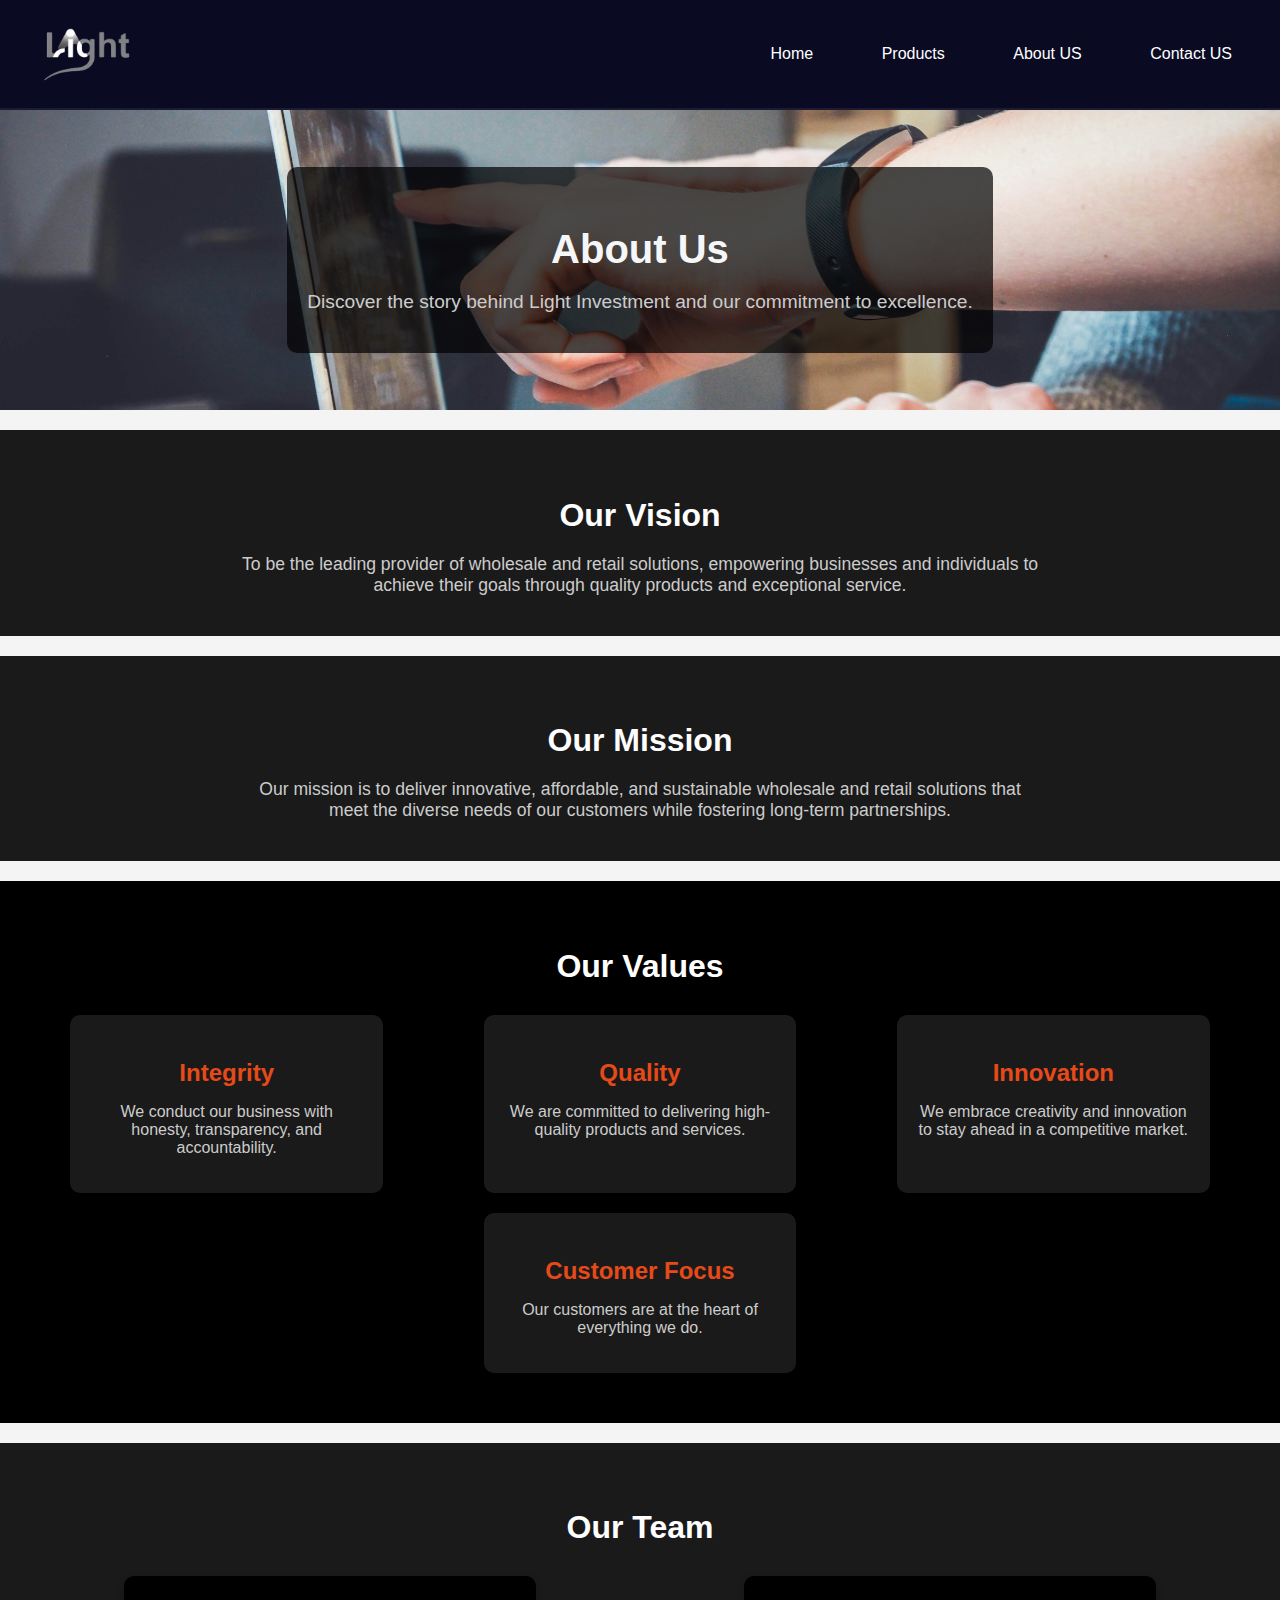
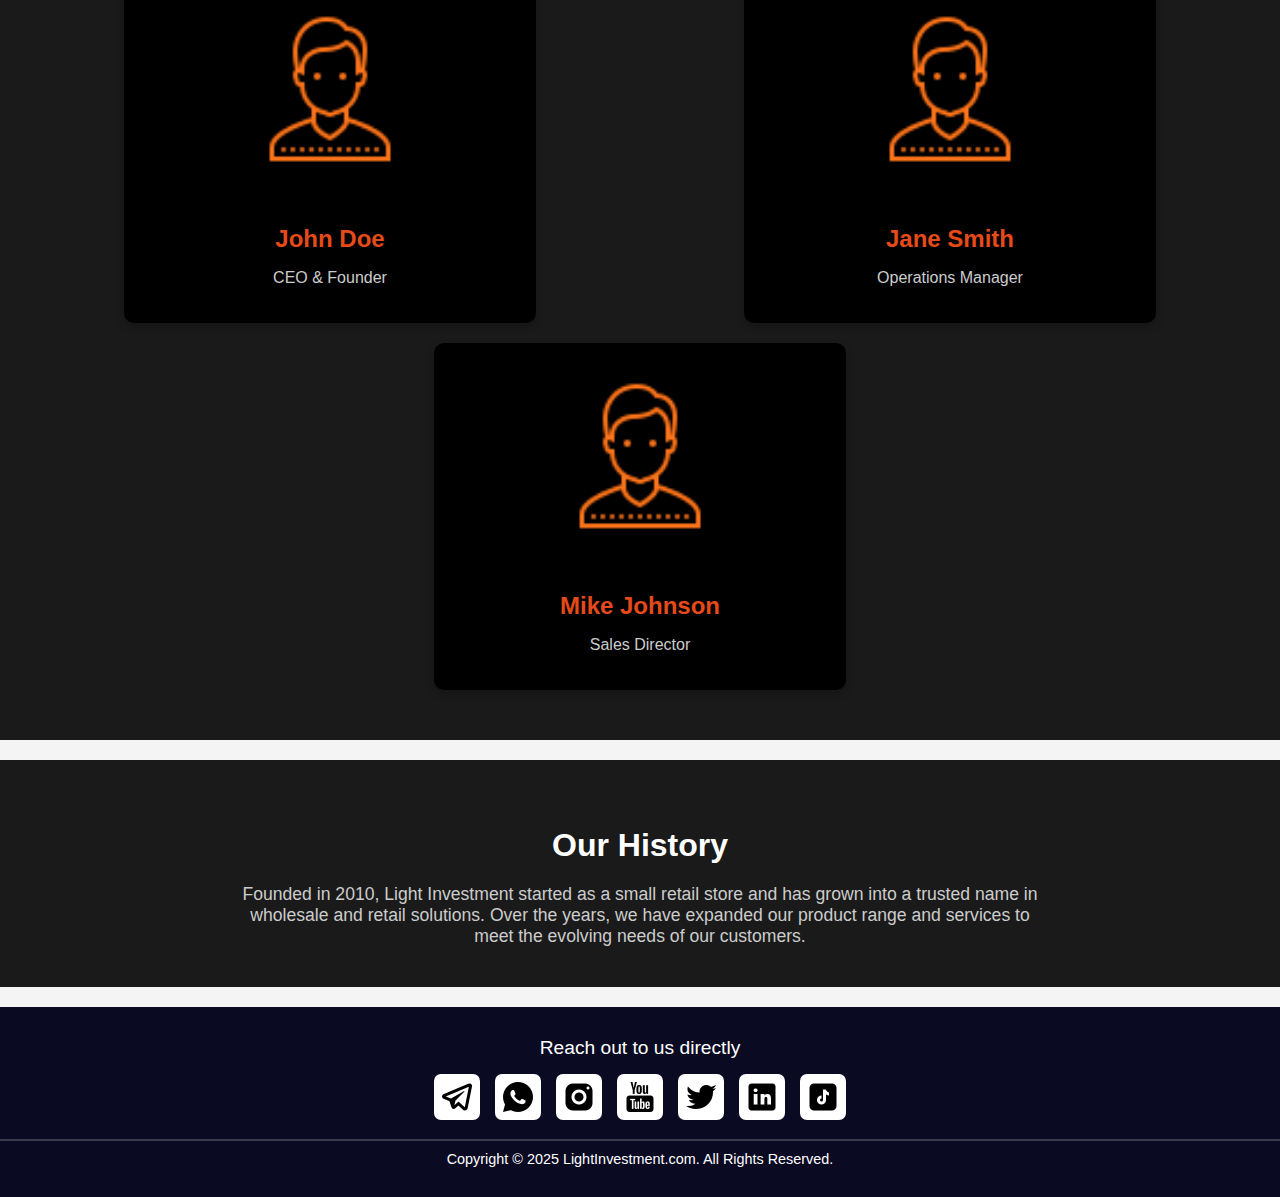
==== about.html @ 411e432b "Add files via upload" ====
<!DOCTYPE html>
<html lang="en">
<head>
  <meta charset="UTF-8">
  <meta name="viewport" content="width=device-width, initial-scale=1.0">
  <title>Buyer Page</title>
  <link rel="stylesheet" href="style.css">
</head>
<body>
  <header>
  <!-- Logo and Category Dropdown Wrapper -->
  <div class="header-center">
    <a href="home.html"><img src="logoNB.png" alt="LightLogo"></a>
  </div>

  <!-- Hamburger Icon for Mobile -->
  <div class="hamburger" onclick="toggleMenu()">
    <div class="line"></div>
    <div class="line"></div>
    <div class="line"></div>
  </div>

  <!-- Navigation Links -->
  <nav id="nav-menu">
    <a href="admin.html" class="admin">Admin</a>
    <a href="home.html">Home</a>
    <a href="index.html">Products</a>
    <a href="about.html">About US</a>
    <a href="contact.html">Contact US</a>
  </nav>
</header>
  <main class=".main-home">
    <!-- About Us Hero Section -->
    <section class="about-hero" style="background: url('heroabout.jpg') no-repeat center center/cover;">
      <div class="about-hero-content">
        <h1>About Us</h1>
        <p>Discover the story behind Light Investment and our commitment to excellence.</p>
      </div>
    </section>

    <!-- Vision Section -->
    <section class="vision">
      <h2>Our Vision</h2>
      <p>To be the leading provider of wholesale and retail solutions, empowering businesses and individuals to achieve their goals through quality products and exceptional service.</p>
    </section>

    <!-- Mission Section -->
    <section class="mission">
      <h2>Our Mission</h2>
      <p>Our mission is to deliver innovative, affordable, and sustainable wholesale and retail solutions that meet the diverse needs of our customers while fostering long-term partnerships.</p>
    </section>

    <!-- Values Section -->
    <section class="values">
      <h2>Our Values</h2>
      <div class="value-cards">
        <div class="value-card">
          <h3>Integrity</h3>
          <p>We conduct our business with honesty, transparency, and accountability.</p>
        </div>
        <div class="value-card">
          <h3>Quality</h3>
          <p>We are committed to delivering high-quality products and services.</p>
        </div>
        <div class="value-card">
          <h3>Innovation</h3>
          <p>We embrace creativity and innovation to stay ahead in a competitive market.</p>
        </div>
        <div class="value-card">
          <h3>Customer Focus</h3>
          <p>Our customers are at the heart of everything we do.</p>
        </div>
      </div>
    </section>

    <!-- Team Section (Optional) -->
    <section class="team">
      <h2>Our Team</h2>
      <div class="team-members">
        <div class="team-member">
          <img src="personIcon.png" alt="Team Member 1">
          <h3>John Doe</h3>
          <p>CEO & Founder</p>
        </div>
        <div class="team-member">
          <img src="personIcon.png" alt="Team Member 2">
          <h3>Jane Smith</h3>
          <p>Operations Manager</p>
        </div>
        <div class="team-member">
          <img src="personIcon.png" alt="Team Member 3">
          <h3>Mike Johnson</h3>
          <p>Sales Director</p>
        </div>
      </div>
    </section>

    <!-- History Section (Optional) -->
    <section class="history">
      <h2>Our History</h2>
      <p>Founded in 2010, Light Investment started as a small retail store and has grown into a trusted name in wholesale and retail solutions. Over the years, we have expanded our product range and services to meet the evolving needs of our customers.</p>
    </section>
  </main>

  <footer>
  <p>Reach out to us directly</p>
  <div class="social-icons">
    <a href="#"><img src="tg36.png" alt="Telegram"></a>
    <a href="#"><img src="whatsapp36.png" alt="WhatsApp"></a>
    <a href="#"><img src="insta36.png" alt="Instagram"></a>
    <a href="#"><img src="youtube36.png" alt="YouTube"></a>
    <a href="#"><img src="x36.png" alt="X (Twitter)"></a>
    <a href="#"><img src="in36.png" alt="LinkedIn"></a>
    <a href="#"><img src="tiktok36.png" alt="TikTok"></a>
  </div>
  <p>Copyright &copy; 2025 LightInvestment.com. All Rights Reserved.</p>
</footer>
<script>
    function toggleMenu() {
  const navMenu = document.getElementById("nav-menu");
  navMenu.classList.toggle("active");
}
  </script>
</body>
</html>
---- style.css ----
/* General Styles */
body {
  font-family: Tahoma, sans-serif;
  display: flex;
  flex-direction: column;
  min-height: 100vh; /* Full viewport height */
  margin: 0;
  background-color: #f4f4f4;
  position: relative;
  overflow-x: hidden;
}
main {
  flex: 1; /* Takes up remaining space */
}
/* Header Styles (Existing) */
header {
  display: flex;
  flex-direction: row;
  background-color: #0a0a23;
  color: white;
  padding: 1em 1em;
  text-align: center;
  align-items: center;
  justify-content: space-between;
  border-bottom: 2px solid #1b1b32;
}
/* Dropdown Container */
label[for="category-dropdown"] {
  font-size: 1rem;
  color: white;
  margin-right: 20px; /* Space between dropdown and other elements */
}

/* Select Element */
#category-dropdown {
  padding: 0.5rem 1rem; /* Padding for better spacing */
  font-size: 1rem;
  color: white;
  background-color: #1a1a1a; /* Dark background */
  border: 2px solid #C5832B; /* Accent color border */
  border-radius: 5px; /* Rounded corners */
  cursor: pointer;
  appearance: none; /* Remove default arrow */
  -webkit-appearance: none; /* Remove default arrow for Safari */
  -moz-appearance: none; /* Remove default arrow for Firefox */
  background-image: url('data:image/svg+xml;utf8,<svg xmlns="http://www.w3.org/2000/svg" viewBox="0 0 24 24" fill="white" width="18px" height="18px"><path d="M7 10l5 5 5-5z"/></svg>'); /* Custom arrow */
  background-repeat: no-repeat;
  background-position: right 0.75rem center; /* Position the arrow */
  background-size: 12px; /* Size of the arrow */
  transition: border-color 0.3s ease, background-color 0.3s ease;
}

/* Hover and Focus States */
#category-dropdown:hover {
  border-color: #FFD700; /* Gold accent on hover */
}

#category-dropdown:focus {
  outline: none; /* Remove default focus outline */
  border-color: #FFD700; /* Gold accent on focus */
  background-color: #333; /* Slightly lighter background on focus */
}

/* Option Elements */
#category-dropdown option {
  background-color: #1a1a1a; /* Dark background */
  color: white; /* White text */
  padding: 0.5rem; /* Padding for options */
}

header img {
  width: 150px;
}

nav a {
  color: white;
  text-decoration: none;
  margin: 0 2em;
}

main h2{
  text-align: center;
}

/* Header Center Wrapper */
.header-center {
  display: flex;
  align-items: center;
  gap: 20px; /* Space between logo and dropdown */
}

/* Hamburger Icon for Mobile */
.hamburger {
  display: none; /* Hidden by default */
  flex-direction: column;
  cursor: pointer;
}

.hamburger .line {
  width: 25px;
  height: 3px;
  background-color: white;
  margin: 4px 0;
}

.admin{
   display: none;
}
/*index/product style*/

/* Category Styles */
#categories{
  display: flex;
  width: 1000vw;
  }
.category {
  width: 100vw;
  padding-bottom: 4em;
  text-align: center;
}
.category h3 {
  color: #000;
  font-size: 1.5rem;
  margin-bottom: 20px;
  border-bottom: 2px solid #C5832B;
  padding-bottom: 10px;
}

/* Product Styles */
.product {
  border: 1px solid #C5832B;
  padding: 15px;
  margin: 10px;
  text-align: center;
  width: 200px;
  display: inline-block;
  background-color: #fff;
  border-radius: 10px;
  transition: transform 0.3s ease, box-shadow 0.3s ease;
}

.product:hover {
  transform: translateY(-5px);
  box-shadow: 0 4px 8px rgba(0, 0, 0, 0.3);
}

.product img {
  max-width: 100%;
  height: auto;
  border-radius: 5px;
}

.product h5 {
  color: #000;
  font-size: 1.2rem;
  margin: 10px 0;
}

.product p {
  color: #333;
  font-size: 1rem;
  margin: 10px 0;
}

.buyBtn {
  padding: 0.5rem 3rem;
  font-size: 1em;
  background-color: #C5832B;
  color: #fff;
  border: none;
  border-radius: 5px;
  cursor: pointer;
  transition: background-color 0.3s ease;
  text-decoration: none;
}

.buyBtn:hover {
  background-color: #333; /* Darker black on hover */
}

/*Form page of contact us*/
h1, p {
  margin: 1em auto;
  text-align: center;
  color: #f5f6f7;
  font-size: 16px;
}
p{
  color: #000;
}
.info{
  color: #fff;
}
form {
  width: 60vw;
  max-width: 500px;
  min-width: 300px;
  margin: 0 auto;
  padding-bottom: 2em;
  color: white;
}

fieldset {
  border: none;
  padding: 2rem 0;
  border-bottom: 3px solid #3b3b4f;
}

fieldset:last-of-type {
  border-bottom: none;
}

label {
  display: block;
  margin: 0.5rem 0;
}

input,
textarea,
select {
  margin: 10px 0 0 0;
  width: 100%;
  min-height: 2em;
}

input, textarea {
  background-color: #0a0a23;
  border: 1px solid #0a0a23;
  color: #ffffff;
}

.inline {
  width: unset;
  margin: 0 0.5em 0 0;
  vertical-align: middle;
}

input[type="submit"] {
  display: block;
  width: 60%;
  margin: 1em auto;
  height: 2em;
  font-size: 1.1rem;
  background-color: #3b3b4f;
  border-color: white;
  min-width: 300px;
  cursor: pointer;
}

input[type="file"] {
  padding: 1px 2px;
}
.terms-cond{
  color: #dfdfe2;
}

/*footer sytle*/
/* Footer Styles */
footer {
  text-align: center;
  background-color: #0a0a23;
  padding: 20px 0;
  position: relative;
  width: 100%;
  margin-top: auto; /* Ensures footer sticks to the bottom */
}

footer p {
  color: #fff;
  margin: 10px 0;
}

footer p:first-of-type {
  font-size: 1.2rem;
  margin-bottom: 15px;
}

footer p:last-of-type {
  border-top: 2px solid #3b3b4f;
  padding-top: 10px;
  margin-top: 15px;
  font-size: 0.9rem;
}

.social-icons {
  display: flex;
  justify-content: center;
  gap: 15px; /* Space between icons */
  flex-wrap: wrap; /* Wrap icons on smaller screens */
}

.social-icons a {
  display: inline-block;
  transition: transform 0.3s ease;
}

.social-icons a:hover {
  transform: translateY(-5px); /* Lift icon on hover */
}

.social-icons img {
  width: 36px; /* Fixed size for icons */
  height: 36px;
  background-color: #fff;
  border-radius: 15%;
  padding: 5px; /* Adds some spacing inside the icon */
  transition: background-color 0.3s ease;
}

.social-icons img:hover {
  background-color: #C5832B; /* Your preferred accent color on hover */
}

/*About us style*/
/* About Us Hero Section */
.about-hero {
  
  height: 300px;
  display: flex;
  align-items: center;
  justify-content: center;
  text-align: center;
}

.about-hero-content {
  background: rgba(0, 0, 0, 0.7);
  padding: 20px;
  border-radius: 10px;
}

.about-hero h1 {
  font-size: 2.5rem;
  margin-bottom: 10px;
}

.about-hero p {
  font-size: 1.2rem;
  color: #ccc;
}

/* Vision, Mission, and History Sections */
.vision, .mission, .history {
  padding: 40px 20px;
  text-align: center;
  background-color: #1a1a1a;
  margin: 20px 0;
}

.vision h2, .mission h2, .history h2 {
  font-size: 2rem;
  margin-bottom: 20px;
  color: #fff;
}

.vision p, .mission p, .history p {
  font-size: 1.1rem;
  color: #ccc;
  max-width: 800px;
  margin: 0 auto;
}

/* Values Section */
.values {
  padding: 40px 20px;
  text-align: center;
  background-color: #000;
}

.values h2 {
  font-size: 2rem;
  margin-bottom: 20px;
  color: #fff;
}

.value-cards {
  display: flex;
  justify-content: space-around;
  flex-wrap: wrap;
  margin-top: 20px;
}

.value-card {
  background: #1a1a1a;
  padding: 20px;
  border-radius: 10px;
  width: 22%;
  margin: 10px;
  box-shadow: 0 4px 8px rgba(0, 0, 0, 0.2);
}

.value-card h3 {
  font-size: 1.5rem;
  margin-bottom: 10px;
  color: #e64a19
}

.value-card p {
  font-size: 1rem;
  color: #ccc;
}

/* Team Section */
.team {
  padding: 40px 20px;
  text-align: center;
  background-color: #1a1a1a;
  margin: 20px 0;
  color: #fff;
}

.team h2 {
  font-size: 2rem;
  margin-bottom: 20px;
}

.team-members {
  display: flex;
  justify-content: space-around;
  flex-wrap: wrap;
  margin-top: 20px;
}

.team-member {
  background: #000;
  padding: 20px;
  border-radius: 10px;
  width: 30%;
  margin: 10px;
  box-shadow: 0 4px 8px rgba(0, 0, 0, 0.2);
}

.team-member img {
  width: 50%;
  border-radius: 10px;
  margin-bottom: 15px;
}

.team-member h3 {
  font-size: 1.5rem;
  margin-bottom: 10px;
  color: #e64a19;
}

.team-member p {
  font-size: 1rem;
  color: #ccc;
}

/*Home page styles*/
.main-home{
  font-family: Arial, sans-serif;
  margin: 0;
  padding: 0;
  color: #fff;
  background-color: #C5832B;
}

.main-home h1, .main-home h2, .main-home h3 {
  color: #fff;
}

.main-home p {
  color: #ccc;
}

.btn {
  display: inline-block;
  padding: 10px 20px;
  background-color: #ff5722;
  color: #fff;
  text-decoration: none;
  border-radius: 5px;
  transition: background-color 0.3s ease;
}

.btn:hover {
  background-color: #e64a19;
}

/* Hero Section */
.hero {
  height: 400px;
  display: flex;
  align-items: center;
  justify-content: center;
  text-align: center;
}

.hero-content {
  background: rgba(0, 0, 0, 0.7);
  padding: 20px;
  border-radius: 10px;
}

/* Services Section */
.services {
  margin: 40px 0;
  text-align: center;
}

.service-cards {
  display: flex;
  justify-content: space-around;
  flex-wrap: wrap;
  margin-top: 20px;
}

.card {
  background: #1a1a1a;
  padding: 20px;
  border-radius: 10px;
  width: 30%;
  margin: 10px;
  box-shadow: 0 4px 8px rgba(0, 0, 0, 0.2);
}

/* Testimonials Section */
.testimonials {
  margin: 40px 0;
  text-align: center;
}

.testimonial-cards {
  display: flex;
  justify-content: space-around;
  flex-wrap: wrap;
  margin-top: 20px;
}

.testimonial {
  background: #1a1a1a;
  padding: 20px;
  border-radius: 10px;
  width: 30%;
  margin: 10px;
  box-shadow: 0 4px 8px rgba(0, 0, 0, 0.2);
}

.testimonial p {
  font-style: italic;
  color: #fff;
}

.testimonial span {
  display: block;
  margin-top: 10px;
  font-weight: bold;
  color: #ff5722;
}
@media (max-width: 768px) {
  /* Hide the regular navigation links */
  nav {
    display: none;
    flex-direction: column;
    position: absolute;
    top: 70px; /* Adjust based on header height */
    right: 0;
    background-color: #0a0a23;
    width: 100%;
    text-align: center;
    border-bottom: 2px solid #1b1b32;
  }

  nav a {
    margin: 1em 0;
  }

  /* Show the hamburger icon */
  .hamburger {
    display: flex;
  }

  /* Show the navigation menu when active */
  nav.active {
    display: flex;
  }

  /* Center the logo and dropdown on mobile */
  .header-center {
    flex: 1; /* Take up remaining space */
    justify-content: center;
    margin-left: 20px; /* Adjust as needed */
  }

  /* Adjust the category dropdown for mobile */
  label[for="category-dropdown"] {
    font-size: 0.9rem; /* Smaller font for mobile */
  }

  #category-dropdown {
    width: 100%; /* Full width on mobile */
    margin-top: 10px; /* Space above the dropdown */
  }
  .product {
    width: 150px;
  }
  .category h3 {
    font-size: 1.2rem;
  }
  .value-card, .team-member {
    width: 100%;
  }
  .card, .testimonial {
    width: 100%;
  }
}
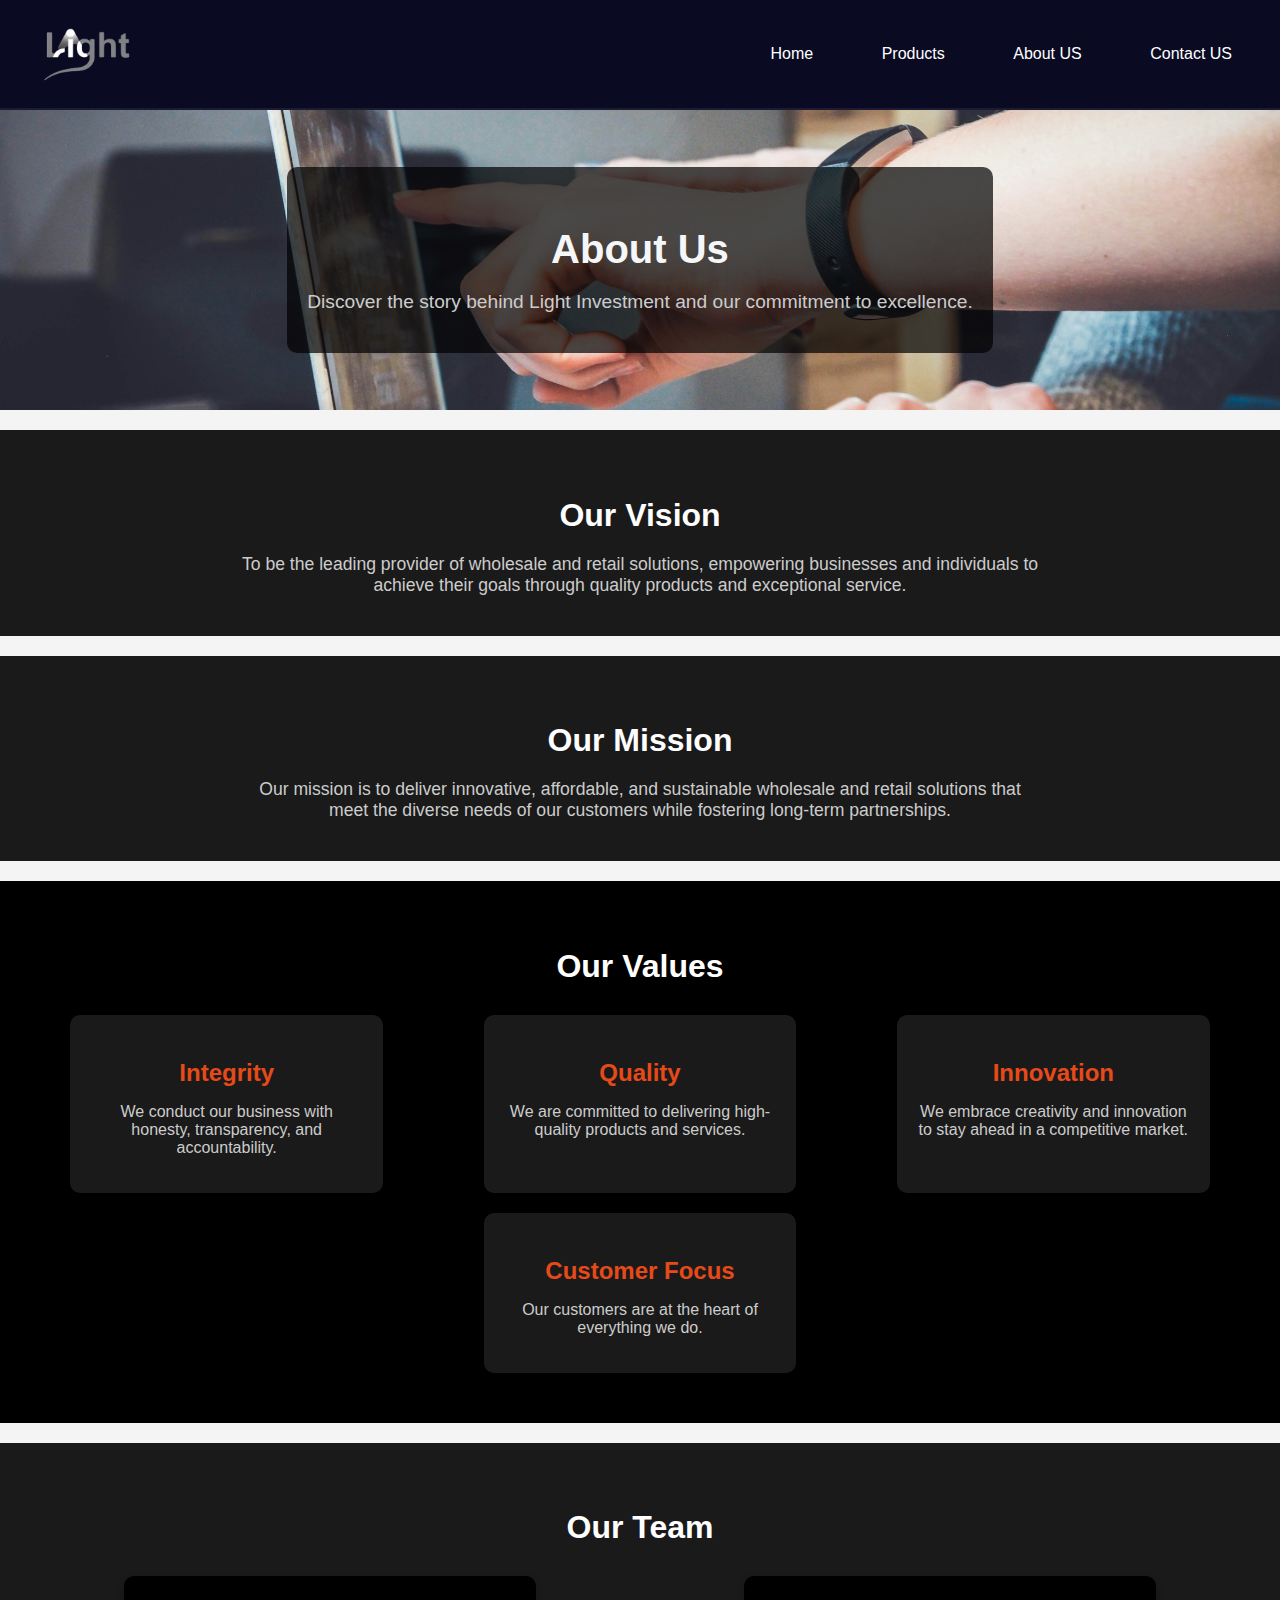
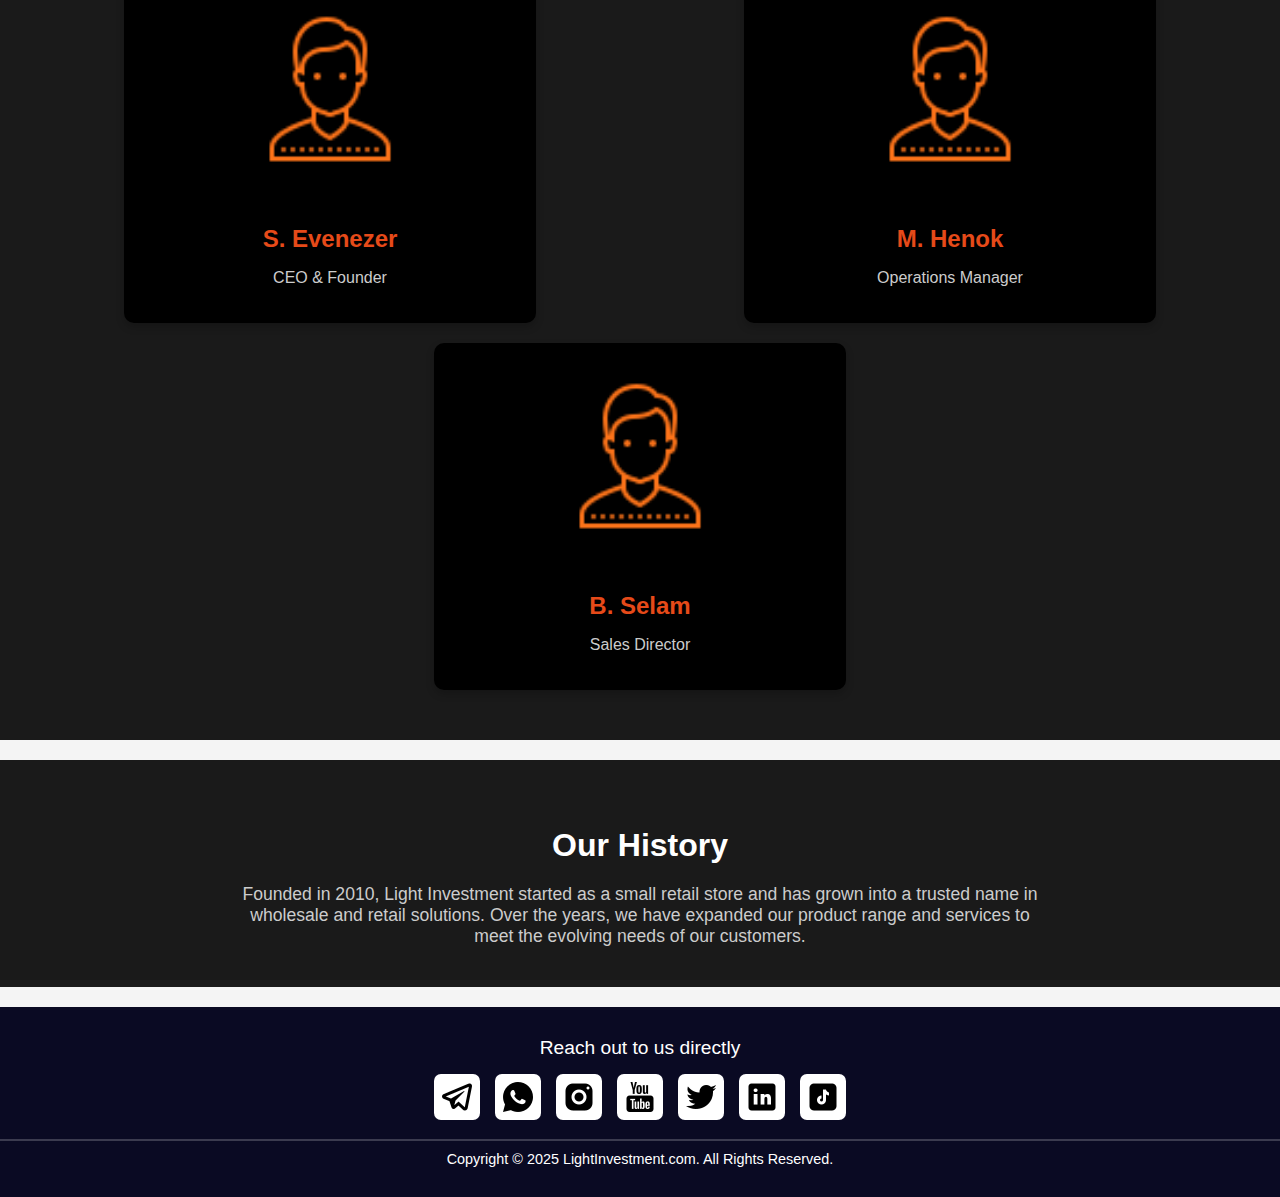
==== commit abc7fff6: "Update about.html" ====
--- a/about.html
+++ b/about.html
@@ -79,17 +79,17 @@
       <div class="team-members">
         <div class="team-member">
           <img src="personIcon.png" alt="Team Member 1">
-          <h3>John Doe</h3>
+          <h3>S. Evenezer</h3>
           <p>CEO & Founder</p>
         </div>
         <div class="team-member">
           <img src="personIcon.png" alt="Team Member 2">
-          <h3>Jane Smith</h3>
+          <h3>M. Henok</h3>
           <p>Operations Manager</p>
         </div>
         <div class="team-member">
           <img src="personIcon.png" alt="Team Member 3">
-          <h3>Mike Johnson</h3>
+          <h3>B. Selam</h3>
           <p>Sales Director</p>
         </div>
       </div>
@@ -122,4 +122,4 @@
 }
   </script>
 </body>
-</html>+</html>
--- a/style.css
+++ b/style.css
@@ -30,44 +30,16 @@
   color: white;
   margin-right: 20px; /* Space between dropdown and other elements */
 }
-
 /* Select Element */
+/* Dropdown Styles */
 #category-dropdown {
-  padding: 0.5rem 1rem; /* Padding for better spacing */
-  font-size: 1rem;
-  color: white;
-  background-color: #1a1a1a; /* Dark background */
-  border: 2px solid #C5832B; /* Accent color border */
-  border-radius: 5px; /* Rounded corners */
-  cursor: pointer;
-  appearance: none; /* Remove default arrow */
-  -webkit-appearance: none; /* Remove default arrow for Safari */
-  -moz-appearance: none; /* Remove default arrow for Firefox */
-  background-image: url('data:image/svg+xml;utf8,<svg xmlns="http://www.w3.org/2000/svg" viewBox="0 0 24 24" fill="white" width="18px" height="18px"><path d="M7 10l5 5 5-5z"/></svg>'); /* Custom arrow */
-  background-repeat: no-repeat;
-  background-position: right 0.75rem center; /* Position the arrow */
-  background-size: 12px; /* Size of the arrow */
-  transition: border-color 0.3s ease, background-color 0.3s ease;
-}
-
-/* Hover and Focus States */
-#category-dropdown:hover {
-  border-color: #FFD700; /* Gold accent on hover */
-}
-
-#category-dropdown:focus {
-  outline: none; /* Remove default focus outline */
-  border-color: #FFD700; /* Gold accent on focus */
-  background-color: #333; /* Slightly lighter background on focus */
-}
-
-/* Option Elements */
-#category-dropdown option {
-  background-color: #1a1a1a; /* Dark background */
-  color: white; /* White text */
-  padding: 0.5rem; /* Padding for options */
-}
-
+  padding: 8px;
+  font-size: 16px;
+  border-radius: 4px;
+  border: 1px solid #ccc;
+}
+
+/* Categories Container */
 header img {
   width: 150px;
 }
@@ -107,11 +79,11 @@
    display: none;
 }
 /*index/product style*/
-
-/* Category Styles */
 #categories{
   display: flex;
-  width: 1000vw;
+  flex-wrap: wrap;
+  width: 100vw;
+  text-align: center;
   }
 .category {
   width: 100vw;
@@ -177,6 +149,7 @@
 .buyBtn:hover {
   background-color: #333; /* Darker black on hover */
 }
+/* Category Styles */
 
 /*Form page of contact us*/
 h1, p {
